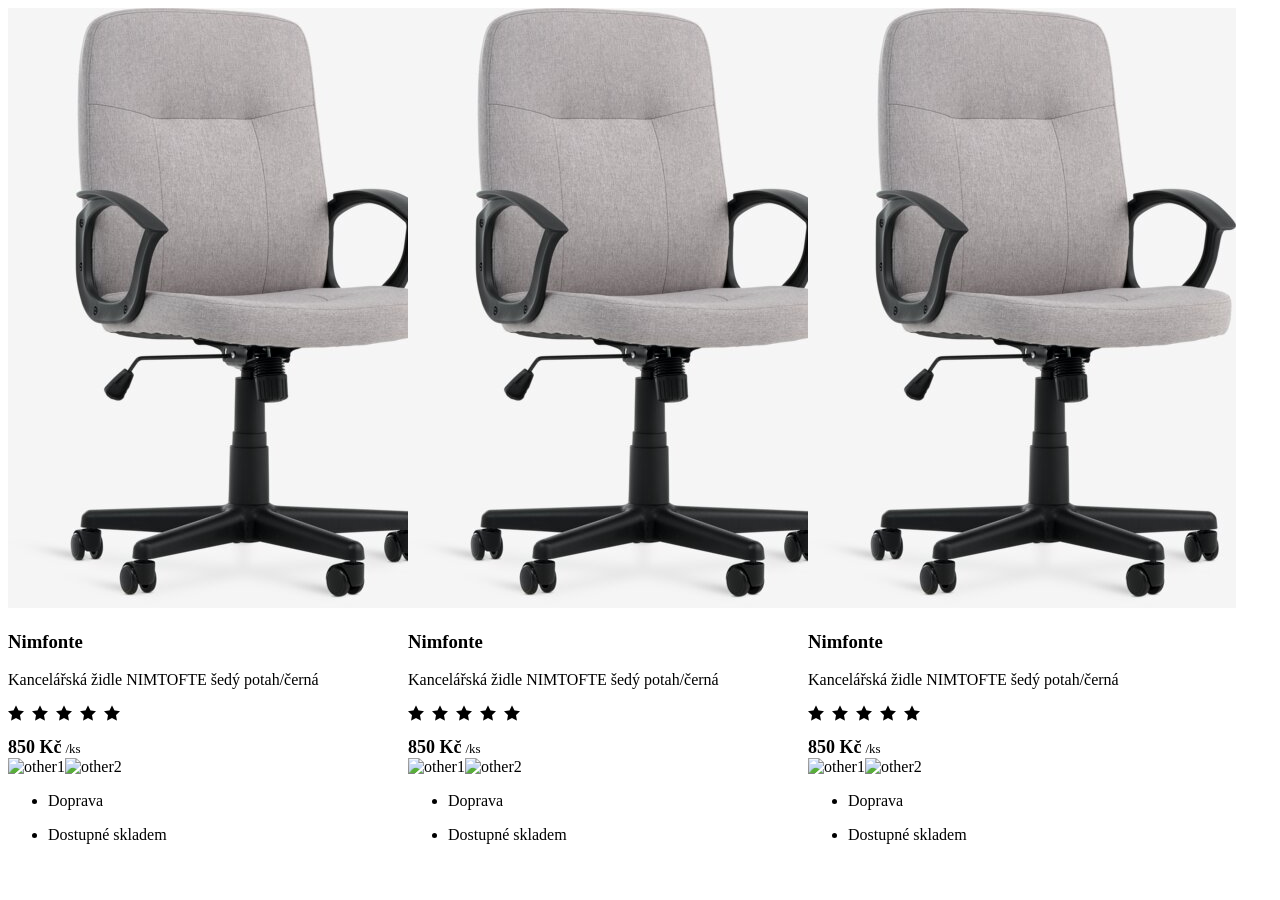
==== index.html @ c80ea414 "smth" ====
<!DOCTYPE html>
<html lang="en">
<head>
    <meta charset="UTF-8">
    <meta name="viewport" content="width=device-width, initial-scale=1.0">
    <title>Karty</title>
    <link rel="stylesheet" href="smth.css">
    <link rel="stylesheet" href="style.css">
</head>
<body>
    <div class="Collection">
        <div class="Card">
            <div class="Card__Head">
                <img src="./Obrázky/židle.jpg" alt="zidle" class="Image">
            </div>
            <div class="Card__Content">
    <div class="Card__Content__Info">
<a href="#" class="Card__Content__Info__link">
    <h3>Nimfonte</h3>
    <span>Kancelářská židle NIMTOFTE šedý potah/černá</span>
</a>
    </div>
    <div class="Card__Content__Review">
<p class="icon-star-full"> plnáhvězda plnáhvězda plnáhvězda plnáhvězda</p>
    </div>
    <div class="Card__Content__Price">
<span>
    <span class="Card__Content__Price__Pricetag">850 Kč</span> <span class="Card__Content__Price__Perpiece">/ks</span>
</span>
    </div >
    <div class="Card__Content__Other">
<img src="" alt="other1"><img src="" alt="other2">
    </div >
    <div class="Card__Content__Bonus">
<ul>
    <li>
<p>Doprava</p>
    </li>
    <li>
<p>Dostupné skladem</p>
    </li>
</ul>
    </div>
            </div>

        </div>
                <div class="Card">
            <div class="Card__Head">
                <img src="./Obrázky/židle.jpg" alt="zidle" class="Image">
            </div>
            <div class="Card__Content">
    <div class="Card__Content__Info">
<a href="#" class="Card__Content__Info__link">
    <h3>Nimfonte</h3>
    <span>Kancelářská židle NIMTOFTE šedý potah/černá</span>
</a>
    </div>
    <div class="Card__Content__Review">
<p class="icon-star-full"> plnáhvězda plnáhvězda plnáhvězda plnáhvězda</p>
    </div>
    <div class="Card__Content__Price">
<span>
    <span class="Card__Content__Price__Pricetag">850 Kč</span> <span class="Card__Content__Price__Perpiece">/ks</span>
</span>
    </div >
    <div class="Card__Content__Other">
<img src="" alt="other1"><img src="" alt="other2">
    </div >
    <div class="Card__Content__Bonus">
<ul>
    <li>
<p>Doprava</p>
    </li>
    <li>
<p>Dostupné skladem</p>
    </li>
</ul>
    </div>
            </div>

        </div>
                <div class="Card">
            <div class="Card__Head">
                <img src="./Obrázky/židle.jpg" alt="zidle" class="Image">
            </div>
            <div class="Card__Content">
    <div class="Card__Content__Info">
<a href="#" class="Card__Content__Info__link">
    <h3>Nimfonte</h3>
    <span>Kancelářská židle NIMTOFTE šedý potah/černá</span>
</a>
    </div>
    <div class="Card__Content__Review">
<p class="icon-star-full"> plnáhvězda plnáhvězda plnáhvězda plnáhvězda</p>
    </div>
    <div class="Card__Content__Price">
<span>
    <span class="Card__Content__Price__Pricetag">850 Kč</span> <span class="Card__Content__Price__Perpiece">/ks</span>
</span>
    </div >
    <div class="Card__Content__Other">
<img src="" alt="other1"><img src="" alt="other2">
    </div >
    <div class="Card__Content__Bonus">
<ul>
    <li>
<p>Doprava</p>
    </li>
    <li>
<p>Dostupné skladem</p>
    </li>
</ul>
    </div>
            </div>

        </div>
    </div>

</body>
</html>
---- smth.css ----
.Collection{
    display:grid;
    grid-template-columns: repeat(auto-fit,minmax(255px, 400px));
}
.Card{
    display: flex;
flex-wrap: wrap;
}
.Card__Content__Info__link{
    text-decoration: none;
    color: black;
}
.Card__Content__Price__Pricetag{
    font-size: large;
    font-weight: bold;
}
.Card__Content__Price__Perpiece{
    font-size: small;
}
.Card__Content__Price--Discount{
    color: red;
}
.Img{
    width: 100%;
    height: 100%;
    object-fit: cover;
}
---- style.css ----
@font-face {
  font-family: 'icomoon';
  src:  url('fonts/icomoon.eot?y2xmwz');
  src:  url('fonts/icomoon.eot?y2xmwz#iefix') format('embedded-opentype'),
    url('fonts/icomoon.ttf?y2xmwz') format('truetype'),
    url('fonts/icomoon.woff?y2xmwz') format('woff'),
    url('fonts/icomoon.svg?y2xmwz#icomoon') format('svg');
  font-weight: normal;
  font-style: normal;
  font-display: block;
}

[class^="icon-"], [class*=" icon-"] {
  /* use !important to prevent issues with browser extensions that change fonts */
  font-family: 'icomoon' !important;
  speak: never;
  font-style: normal;
  font-weight: normal;
  font-variant: normal;
  text-transform: none;
  line-height: 1;
  
  /* Enable Ligatures ================ */
  letter-spacing: 0;
  -webkit-font-feature-settings: "liga";
  -moz-font-feature-settings: "liga=1";
  -moz-font-feature-settings: "liga";
  -ms-font-feature-settings: "liga" 1;
  font-feature-settings: "liga";
  -webkit-font-variant-ligatures: discretionary-ligatures;
  font-variant-ligatures: discretionary-ligatures;

  /* Better Font Rendering =========== */
  -webkit-font-smoothing: antialiased;
  -moz-osx-font-smoothing: grayscale;
}

.icon-star-empty:before {
  content: "\e9d7";
}
.icon-star-half:before {
  content: "\e9d8";
}
.icon-star-full:before {
  content: "\e9d9";
}
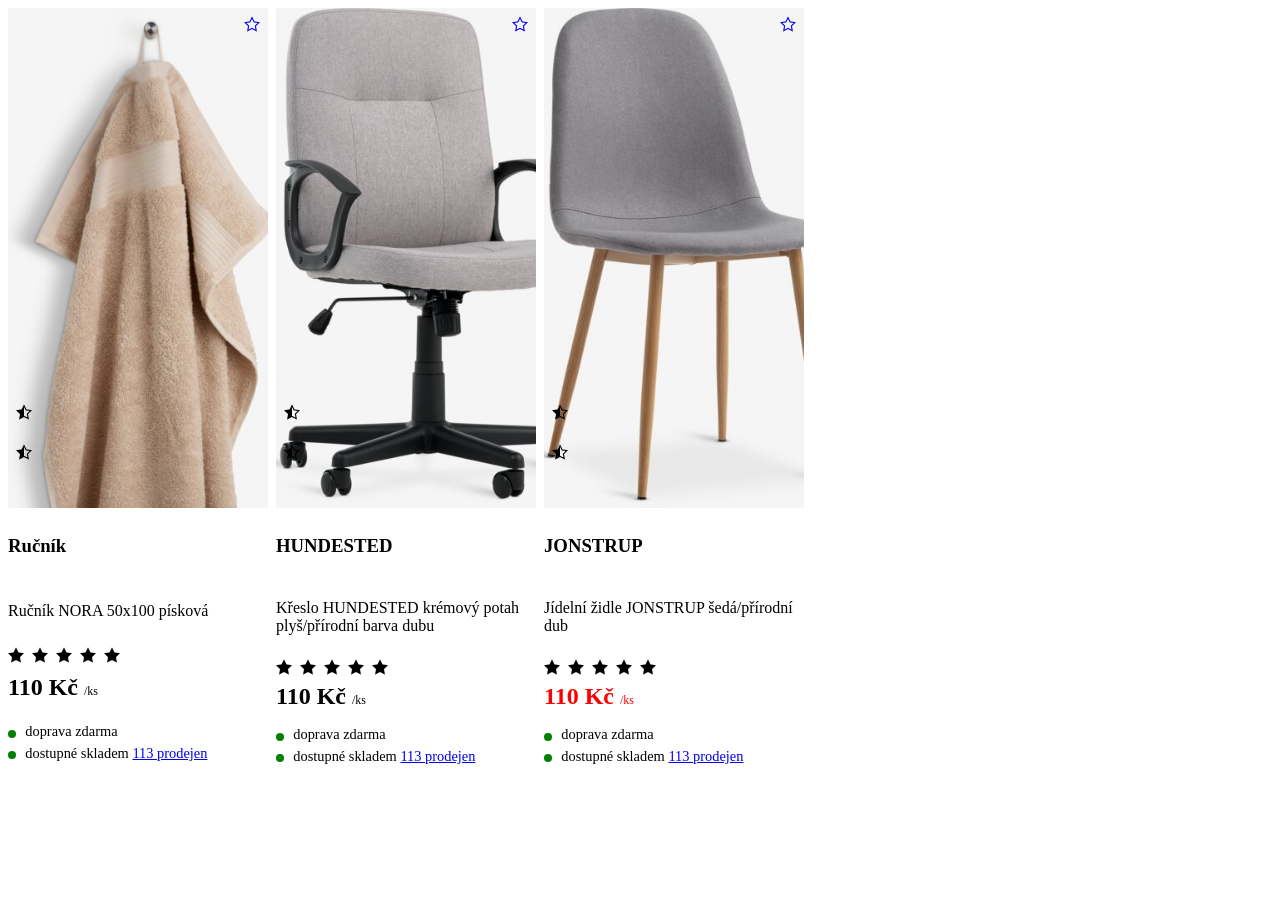
==== commit f10d26b4: "smth" ====
--- a/index.html
+++ b/index.html
@@ -1,120 +1,116 @@
 <!DOCTYPE html>
-<html lang="en">
+<html lang="cs">
+
 <head>
     <meta charset="UTF-8">
     <meta name="viewport" content="width=device-width, initial-scale=1.0">
-    <title>Karty</title>
+    <title>Carty</title>
+    <link rel="stylesheet" href="style.css">
     <link rel="stylesheet" href="smth.css">
-    <link rel="stylesheet" href="style.css">
 </head>
+
 <body>
-    <div class="Collection">
-        <div class="Card">
-            <div class="Card__Head">
-                <img src="./Obrázky/židle.jpg" alt="zidle" class="Image">
+    <div class="galerie">
+        <div class="item">
+            <div class="item__image">
+                <div class="idkflex">
+                    <div class="icon-star-half">
+                    </div>
+                    <div class="icon-star-half">
+                    </div>
+                </div>
+                <a href="#" class="icon-star-empty favorite"></a>
+                <a href="#"><img src="./Obrázky/ručník.jpg" alt="ručník" class="img"></a>
+
             </div>
-            <div class="Card__Content">
-    <div class="Card__Content__Info">
-<a href="#" class="Card__Content__Info__link">
-    <h3>Nimfonte</h3>
-    <span>Kancelářská židle NIMTOFTE šedý potah/černá</span>
-</a>
-    </div>
-    <div class="Card__Content__Review">
-<p class="icon-star-full"> plnáhvězda plnáhvězda plnáhvězda plnáhvězda</p>
-    </div>
-    <div class="Card__Content__Price">
-<span>
-    <span class="Card__Content__Price__Pricetag">850 Kč</span> <span class="Card__Content__Price__Perpiece">/ks</span>
-</span>
-    </div >
-    <div class="Card__Content__Other">
-<img src="" alt="other1"><img src="" alt="other2">
-    </div >
-    <div class="Card__Content__Bonus">
-<ul>
-    <li>
-<p>Doprava</p>
-    </li>
-    <li>
-<p>Dostupné skladem</p>
-    </li>
-</ul>
-    </div>
+            <div>
+                <h3>Ručník</h3>
             </div>
+            <div class="item__description">
+                <p>Ručník NORA 50x100 písková</p>
+            </div>
+            <div class="icon-star-full"> plnáhvězda plnáhvězda plnáhvězda plnáhvězda</div>
+            <div class="item__price">110 Kč <span class="perPiece">/ks</span></div>
+            <div class="other"></div>
+            <div class="bonuses">
+                <ul>
+                    <li>
+                        doprava zdarma
+                    </li>
+                    <li>
+                        dostupné skladem <a href="#">113 prodejen</a>
+                    </li>
+                </ul>
 
+            </div>
         </div>
-                <div class="Card">
-            <div class="Card__Head">
-                <img src="./Obrázky/židle.jpg" alt="zidle" class="Image">
+        <div class="item">
+            <div class="item__image">
+                <div class="idkflex">
+                    <div class="icon-star-half">
+                    </div>
+                    <div class="icon-star-half">
+                    </div>
+                </div>
+                <a href="#" class="icon-star-empty favorite"></a>
+                <a href="#"><img src="./Obrázky/židle.jpg" alt="židle" class="img"></a>
+
             </div>
-            <div class="Card__Content">
-    <div class="Card__Content__Info">
-<a href="#" class="Card__Content__Info__link">
-    <h3>Nimfonte</h3>
-    <span>Kancelářská židle NIMTOFTE šedý potah/černá</span>
-</a>
-    </div>
-    <div class="Card__Content__Review">
-<p class="icon-star-full"> plnáhvězda plnáhvězda plnáhvězda plnáhvězda</p>
-    </div>
-    <div class="Card__Content__Price">
-<span>
-    <span class="Card__Content__Price__Pricetag">850 Kč</span> <span class="Card__Content__Price__Perpiece">/ks</span>
-</span>
-    </div >
-    <div class="Card__Content__Other">
-<img src="" alt="other1"><img src="" alt="other2">
-    </div >
-    <div class="Card__Content__Bonus">
-<ul>
-    <li>
-<p>Doprava</p>
-    </li>
-    <li>
-<p>Dostupné skladem</p>
-    </li>
-</ul>
-    </div>
+            <div>
+                <h3>HUNDESTED</h3>
             </div>
+            <div class="item__description">
+                <p>Křeslo HUNDESTED krémový potah plyš/přírodní barva dubu</p>
+            </div>
+            <div class="icon-star-full"> plnáhvězda plnáhvězda plnáhvězda plnáhvězda</div>
+            <div class="item__price">110 Kč <span class="perPiece">/ks</span></div>
+            <div class="other"></div>
+            <div class="bonuses">
+                <ul>
+                    <li>
+                        doprava zdarma
+                    </li>
+                    <li>
+                        dostupné skladem <a href="#">113 prodejen</a>
+                    </li>
+                </ul>
 
+            </div>
         </div>
-                <div class="Card">
-            <div class="Card__Head">
-                <img src="./Obrázky/židle.jpg" alt="zidle" class="Image">
+                <div class="item">
+            <div class="item__image">
+                <div class="idkflex">
+                    <div class="icon-star-half">
+                    </div>
+                    <div class="icon-star-half">
+                    </div>
+                </div>
+                <a href="#" class="icon-star-empty favorite"></a>
+                <a href="#"><img src="./Obrázky/židle2.jpg" alt="ručník" class="img"></a>
+
             </div>
-            <div class="Card__Content">
-    <div class="Card__Content__Info">
-<a href="#" class="Card__Content__Info__link">
-    <h3>Nimfonte</h3>
-    <span>Kancelářská židle NIMTOFTE šedý potah/černá</span>
-</a>
-    </div>
-    <div class="Card__Content__Review">
-<p class="icon-star-full"> plnáhvězda plnáhvězda plnáhvězda plnáhvězda</p>
-    </div>
-    <div class="Card__Content__Price">
-<span>
-    <span class="Card__Content__Price__Pricetag">850 Kč</span> <span class="Card__Content__Price__Perpiece">/ks</span>
-</span>
-    </div >
-    <div class="Card__Content__Other">
-<img src="" alt="other1"><img src="" alt="other2">
-    </div >
-    <div class="Card__Content__Bonus">
-<ul>
-    <li>
-<p>Doprava</p>
-    </li>
-    <li>
-<p>Dostupné skladem</p>
-    </li>
-</ul>
-    </div>
+            <div>
+                <h3>JONSTRUP</h3>
             </div>
+            <div class="item__description">
+                <p>Jídelní židle JONSTRUP šedá/přírodní dub</p>
+            </div>
+            <div class="icon-star-full"> plnáhvězda plnáhvězda plnáhvězda plnáhvězda</div>
+            <div class="item__price item__price--sale">110 Kč <span class="perPiece">/ks</span></div>
+            <div class="other"></div>
+            <div class="bonuses">
+                <ul>
+                    <li>
+                        doprava zdarma
+                    </li>
+                    <li>
+                        dostupné skladem <a href="#">113 prodejen</a>
+                    </li>
+                </ul>
 
+            </div>
         </div>
     </div>
+</body>
 
-</body>
 </html>
--- a/style.css
+++ b/style.css
@@ -1,10 +1,10 @@
 @font-face {
   font-family: 'icomoon';
-  src:  url('fonts/icomoon.eot?y2xmwz');
-  src:  url('fonts/icomoon.eot?y2xmwz#iefix') format('embedded-opentype'),
-    url('fonts/icomoon.ttf?y2xmwz') format('truetype'),
-    url('fonts/icomoon.woff?y2xmwz') format('woff'),
-    url('fonts/icomoon.svg?y2xmwz#icomoon') format('svg');
+  src:  url('fonts/icomoon.eot?2vs8');
+  src:  url('fonts/icomoon.eot?2vs8#iefix') format('embedded-opentype'),
+    url('fonts/icomoon.ttf?2vs8') format('truetype'),
+    url('fonts/icomoon.woff?2vs8') format('woff'),
+    url('fonts/icomoon.svg?2vs8#icomoon') format('svg');
   font-weight: normal;
   font-style: normal;
   font-display: block;
--- a/smth.css
+++ b/smth.css
@@ -1,27 +1,71 @@
-.Collection{
-    display:grid;
-    grid-template-columns: repeat(auto-fit,minmax(255px, 400px));
+.img{
+   width: 100%;
+    height: 100%;
+    object-fit: cover;
+    display: block;
 }
-.Card{
-    display: flex;
-flex-wrap: wrap;
+.galerie{
+    display: grid;
+    grid-template-columns: repeat(auto-fit ,minmax(80px, 260px));
+    gap: 0.5em;
+
 }
-.Card__Content__Info__link{
-    text-decoration: none;
-    color: black;
+.item{
+    display: grid;
+    grid-template-columns: auto;
+    grid-template-rows:500px auto;
+    gap: 0.5em;
+
 }
-.Card__Content__Price__Pricetag{
-    font-size: large;
+.item__price{
+    font-size: 1.5em;
     font-weight: bold;
 }
-.Card__Content__Price__Perpiece{
-    font-size: small;
+.perPiece{
+    font-size: 0.5em;
+font-weight: normal;
 }
-.Card__Content__Price--Discount{
+.item__price--sale{
     color: red;
 }
-.Img{
-    width: 100%;
-    height: 100%;
-    object-fit: cover;
-}+.item__image{
+    position: relative;
+}
+
+.favorite{
+    position:absolute;
+    top: 0.5em;
+    right: 0.5em;
+    text-decoration: none;
+}
+.idkflex{
+    display: flex;
+    flex-direction: column;
+    position: absolute;
+    left: 0.5em;
+    bottom: 3em;
+    gap: 1.5em;
+}
+.bonuses ul{
+    list-style: none;
+    padding: 0;
+    margin: 0;
+}
+
+.bonuses li{
+    position: relative;
+    padding-left: 1.2em;
+    margin-bottom: 0.3em;
+    font-size: 0.9em;
+}
+
+.bonuses li::before{
+    content: "";
+    position: absolute;
+    left: 0;
+    top: 0.45em;
+    width: 8px;
+    height: 8px;
+    background: green;
+    border-radius: 50%;
+}
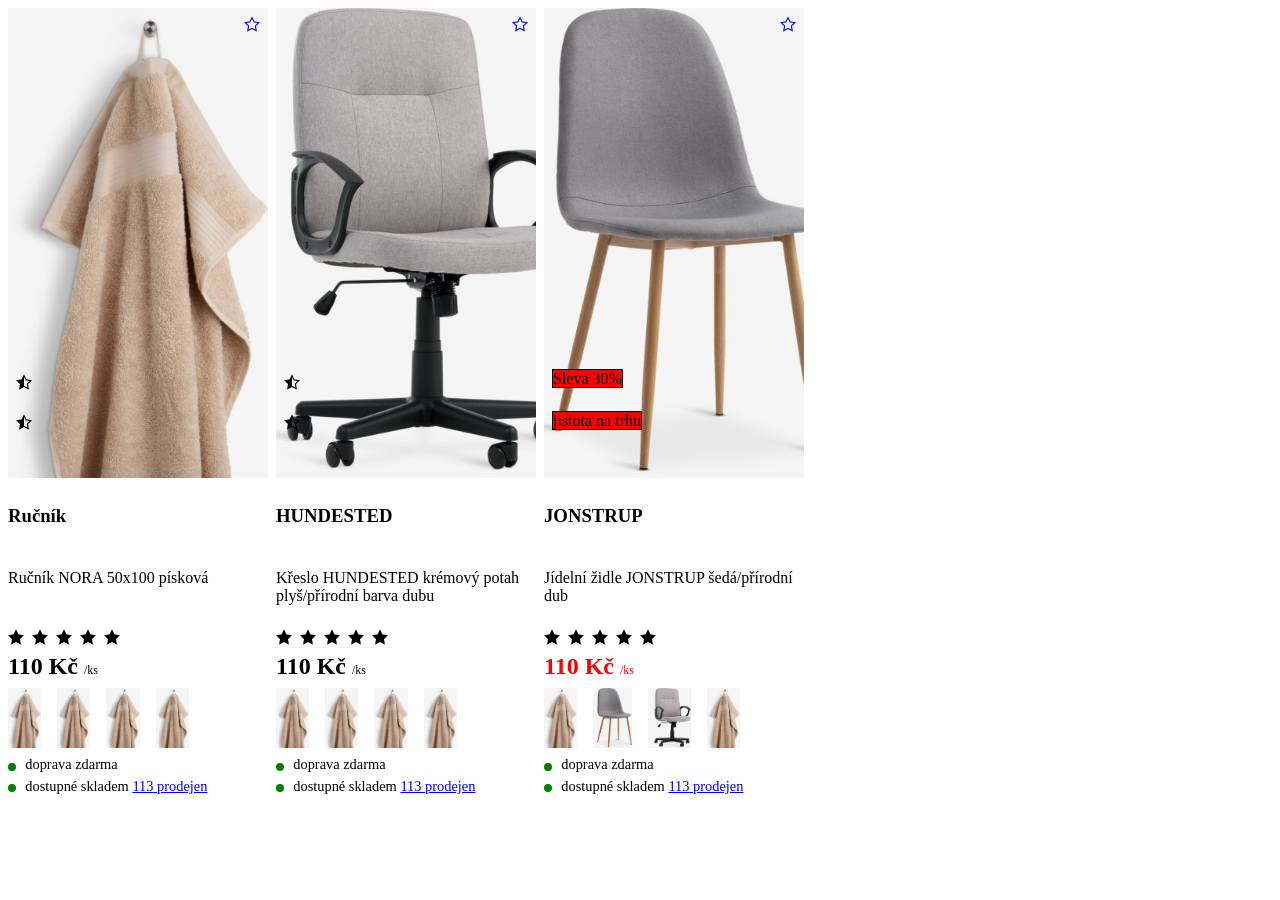
==== commit 851750d3: "smth" ====
--- a/index.html
+++ b/index.html
@@ -31,7 +31,12 @@
             </div>
             <div class="icon-star-full"> plnáhvězda plnáhvězda plnáhvězda plnáhvězda</div>
             <div class="item__price">110 Kč <span class="perPiece">/ks</span></div>
-            <div class="other"></div>
+            <div class="other">
+                <a href="#"><img src="./Obrázky/ručník.jpg" alt="rucnik" class="img img--other"></a>
+                <a href="#"><img src="./Obrázky/ručník.jpg" alt="rucnik" class="img img--other"></a>
+                <a href="#"><img src="./Obrázky/ručník.jpg" alt="rucnik" class="img img--other"></a>
+                <a href="#"><img src="./Obrázky/ručník.jpg" alt="rucnik" class="img img--other"></a>
+                            </div>
             <div class="bonuses">
                 <ul>
                     <li>
@@ -64,7 +69,12 @@
             </div>
             <div class="icon-star-full"> plnáhvězda plnáhvězda plnáhvězda plnáhvězda</div>
             <div class="item__price">110 Kč <span class="perPiece">/ks</span></div>
-            <div class="other"></div>
+            <div class="other">
+                <a href="#"><img src="./Obrázky/ručník.jpg" alt="rucnik" class="img img--other"></a>
+                <a href="#"><img src="./Obrázky/ručník.jpg" alt="rucnik" class="img img--other"></a>
+                <a href="#"><img src="./Obrázky/ručník.jpg" alt="rucnik" class="img img--other"></a>
+                <a href="#"><img src="./Obrázky/ručník.jpg" alt="rucnik" class="img img--other"></a>
+                            </div>
             <div class="bonuses">
                 <ul>
                     <li>
@@ -80,9 +90,11 @@
                 <div class="item">
             <div class="item__image">
                 <div class="idkflex">
-                    <div class="icon-star-half">
+                    <div>
+                        <span class="img__bonus">Sleva 30%</span>
                     </div>
-                    <div class="icon-star-half">
+                    <div>
+                        <span class="img__bonus">jistota na trhu</span>
                     </div>
                 </div>
                 <a href="#" class="icon-star-empty favorite"></a>
@@ -97,7 +109,12 @@
             </div>
             <div class="icon-star-full"> plnáhvězda plnáhvězda plnáhvězda plnáhvězda</div>
             <div class="item__price item__price--sale">110 Kč <span class="perPiece">/ks</span></div>
-            <div class="other"></div>
+            <div class="other">
+<a href="#"><img src="./Obrázky/ručník.jpg" alt="rucnik" class="img img--other"></a>
+<a href="#"><img src="./Obrázky/židle2.jpg" alt="rucnik" class="img img--other"></a>
+<a href="#"><img src="./Obrázky/židle.jpg" alt="rucnik" class="img img--other"></a>
+<a href="#"><img src="./Obrázky/ručník.jpg" alt="rucnik" class="img img--other"></a>
+            </div>
             <div class="bonuses">
                 <ul>
                     <li>
--- a/smth.css
+++ b/smth.css
@@ -7,13 +7,14 @@
 .galerie{
     display: grid;
     grid-template-columns: repeat(auto-fit ,minmax(80px, 260px));
-    gap: 0.5em;
+        gap: 0.5em;
 
 }
 .item{
     display: grid;
     grid-template-columns: auto;
-    grid-template-rows:500px auto;
+    grid-template-rows: subgrid;
+    grid-row: span 7;
     gap: 0.5em;
 
 }
@@ -69,3 +70,14 @@
     background: green;
     border-radius: 50%;
 }
+.other{
+display: flex;
+gap: 1em;
+}
+.img--other{
+height: 60px;
+}
+.img__bonus{
+    border: solid 1px black;
+    background-color: red;
+}
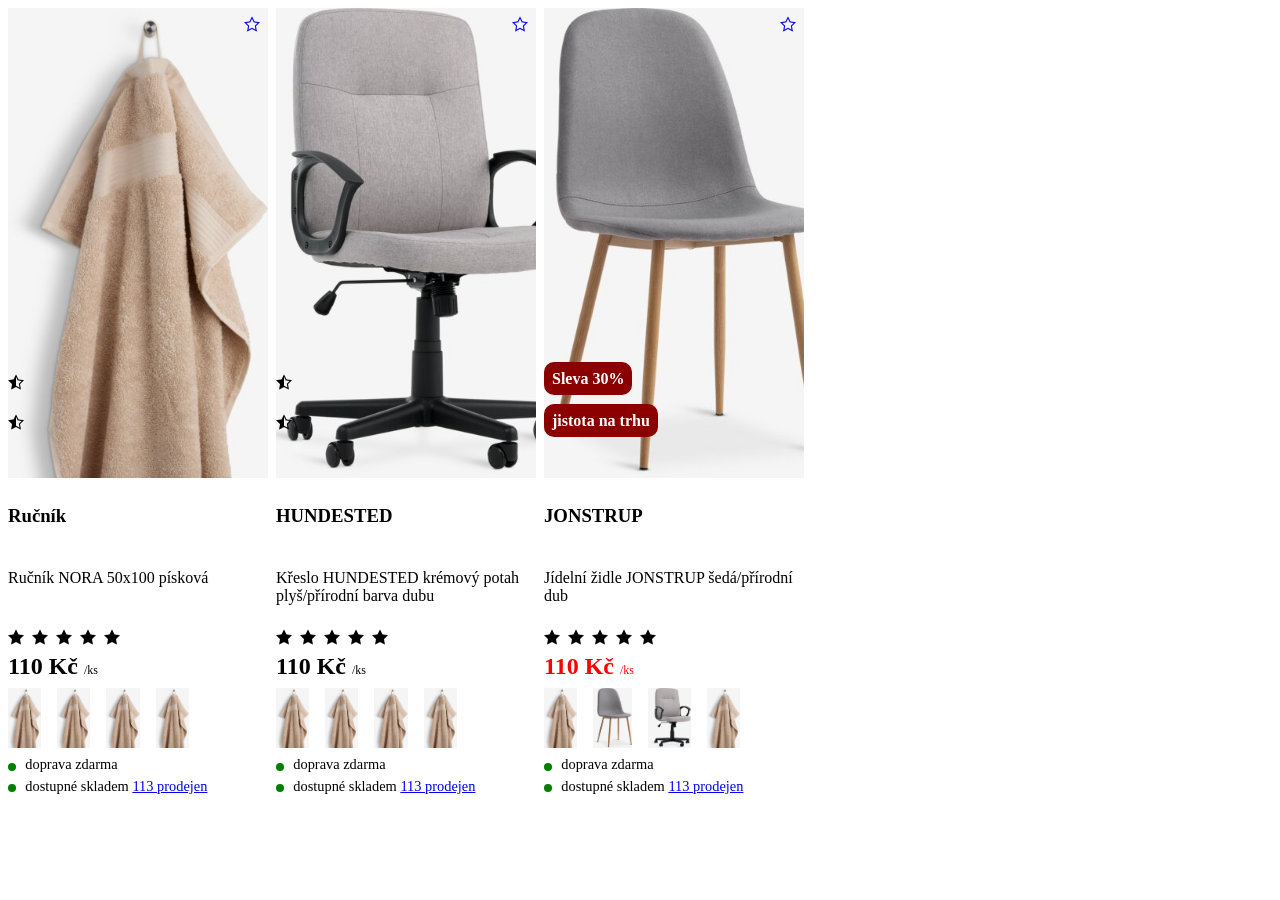
==== commit 43f1a061: "smth" ====
--- a/index.html
+++ b/index.html
@@ -24,7 +24,7 @@
 
             </div>
             <div>
-                <h3>Ručník</h3>
+                <a href="#" class="item__name"><h3>Ručník</h3></a>
             </div>
             <div class="item__description">
                 <p>Ručník NORA 50x100 písková</p>
@@ -62,7 +62,7 @@
 
             </div>
             <div>
-                <h3>HUNDESTED</h3>
+                <a href="#" class="item__name"><h3>HUNDESTED</h3></a>
             </div>
             <div class="item__description">
                 <p>Křeslo HUNDESTED krémový potah plyš/přírodní barva dubu</p>
@@ -102,7 +102,7 @@
 
             </div>
             <div>
-                <h3>JONSTRUP</h3>
+                <a href="#" class="item__name"><h3>JONSTRUP</h3></a>
             </div>
             <div class="item__description">
                 <p>Jídelní židle JONSTRUP šedá/přírodní dub</p>
--- a/style.css
+++ b/style.css
@@ -1,10 +1,10 @@
 @font-face {
   font-family: 'icomoon';
-  src:  url('fonts/icomoon.eot?2vs8');
-  src:  url('fonts/icomoon.eot?2vs8#iefix') format('embedded-opentype'),
-    url('fonts/icomoon.ttf?2vs8') format('truetype'),
-    url('fonts/icomoon.woff?2vs8') format('woff'),
-    url('fonts/icomoon.svg?2vs8#icomoon') format('svg');
+  src:  url('fonts/icomoon.eot?y2xmwz');
+  src:  url('fonts/icomoon.eot?y2xmwz#iefix') format('embedded-opentype'),
+    url('fonts/icomoon.ttf?y2xmwz') format('truetype'),
+    url('fonts/icomoon.woff?y2xmwz') format('woff'),
+    url('fonts/icomoon.svg?y2xmwz#icomoon') format('svg');
   font-weight: normal;
   font-style: normal;
   font-display: block;
--- a/smth.css
+++ b/smth.css
@@ -43,7 +43,7 @@
     display: flex;
     flex-direction: column;
     position: absolute;
-    left: 0.5em;
+    left: 0em;
     bottom: 3em;
     gap: 1.5em;
 }
@@ -78,6 +78,14 @@
 height: 60px;
 }
 .img__bonus{
-    border: solid 1px black;
-    background-color: red;
+    color: white;
+    font-weight: bold;
+
+    border-radius: 10px;
+    padding: 0.5em;
+    background-color:darkred;
+}
+.item__name{
+    text-decoration: none;
+    color: black;
 }
